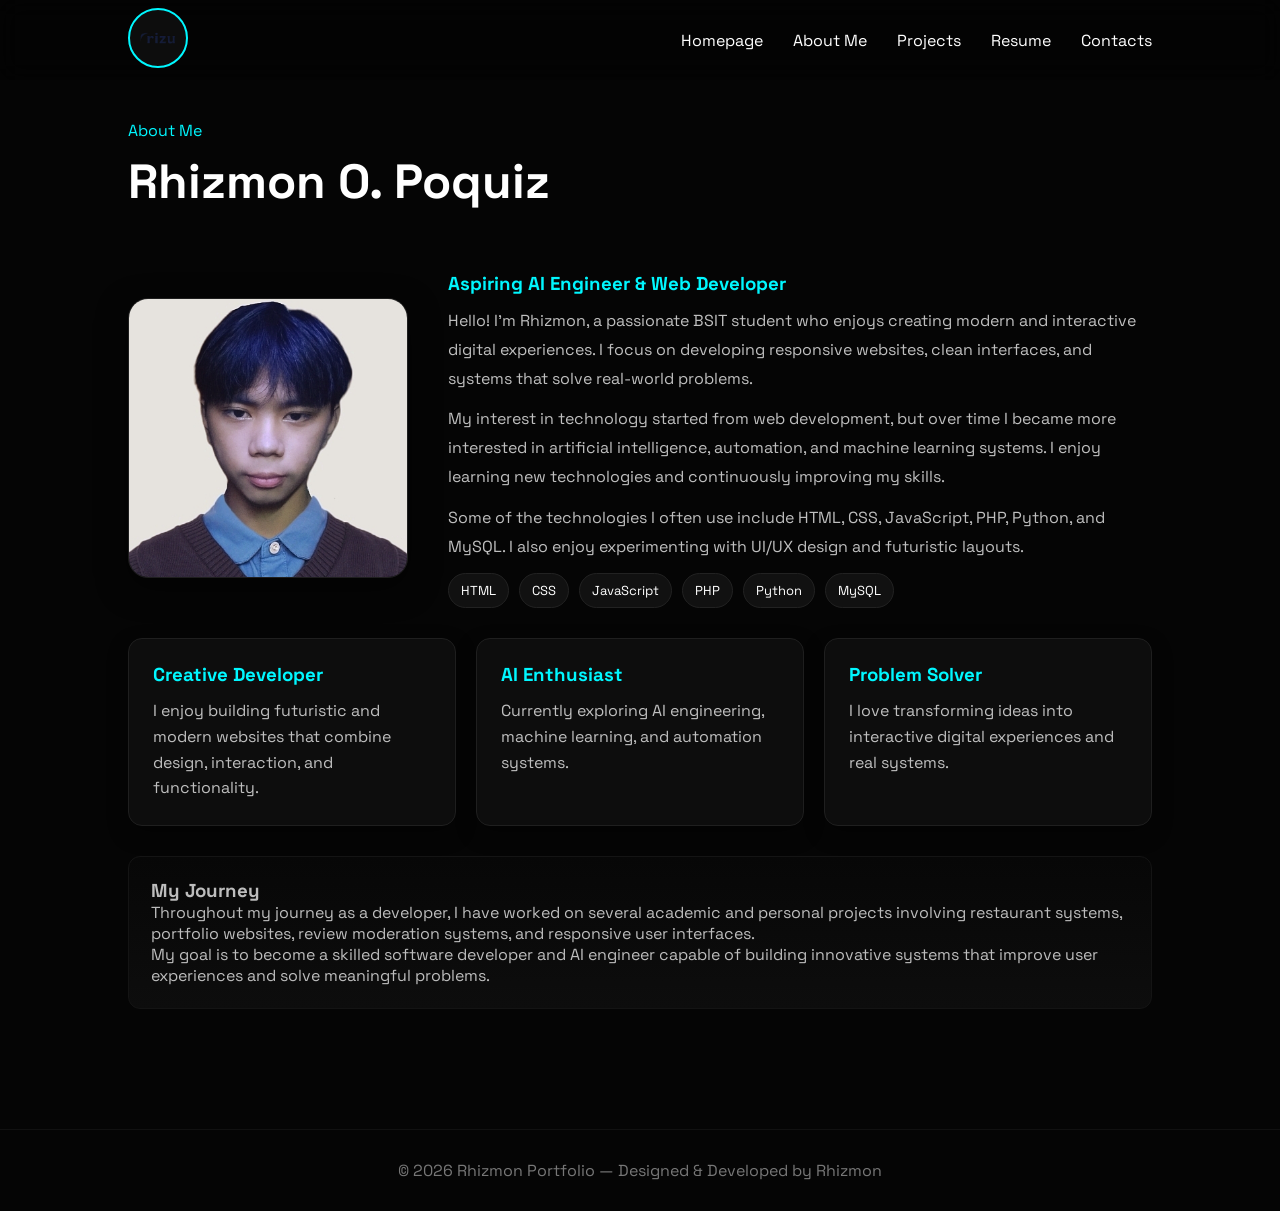
==== Sections/about.html @ 5b3625b2 "first portfolio commit" ====
<!DOCTYPE html>
<html lang="en">
<head>
  <meta charset="UTF-8" />
  <meta name="viewport" content="width=device-width, initial-scale=1.0"/>
  <title>Rhizmon Portfolio - About Me</title>
  <link rel="icon" type="image/png" href="../Assets/images/logo.png">
  <link rel="preconnect" href="https://fonts.googleapis.com">
  <link href="https://fonts.googleapis.com/css2?family=Space+Grotesk:wght@300;400;500;700&display=swap" rel="stylesheet">

  <link rel="stylesheet" href="../styles.css">
</head>
<body>

  <header class="navbar">
    <div class="logo">
      <a href="../index.html">
        <img src="../Assets/images/logo.png" alt="Logo">
      </a>
    </div>

    <nav>
      <ul class="nav-links">
        <li><a href="../index.html">Homepage</a></li>
        <li><a href="about.html">About Me</a></li>
        <li><a href="projects.html">Projects</a></li>
        <li><a href="resume.html">Resume</a></li>
        <li><a href="contact.html">Contacts</a></li>
      </ul>
    </nav>

    <div class="menu-btn" id="menuBtn">
      ☰
    </div>
  </header>

  <section class="about" id="about">

    <div class="section-title">
      <p>About Me</p>
      <h2>Rhizmon O. Poquiz</h2>
    </div>

    <!-- NEW INTRO SECTION -->
    <div class="about-intro">

      <div class="about-image">
        <img src="../Assets/images/1x1.jpg" alt="Rhizmon Profile">
      </div>

      <div class="about-text">

        <h3>Aspiring AI Engineer & Web Developer</h3>

        <p>
          Hello! I'm Rhizmon, a passionate BSIT student who enjoys
          creating modern and interactive digital experiences.
          I focus on developing responsive websites, clean interfaces,
          and systems that solve real-world problems.
        </p>

        <p>
          My interest in technology started from web development,
          but over time I became more interested in artificial intelligence,
          automation, and machine learning systems.
          I enjoy learning new technologies and continuously improving my skills.
        </p>

        <p>
          Some of the technologies I often use include HTML, CSS,
          JavaScript, PHP, Python, and MySQL.
          I also enjoy experimenting with UI/UX design and futuristic layouts.
        </p>

        <div class="skills">

          <span>HTML</span>
          <span>CSS</span>
          <span>JavaScript</span>
          <span>PHP</span>
          <span>Python</span>
          <span>MySQL</span>

        </div>

      </div>

    </div>

    <div class="about-container">

      <div class="about-box">
        <h3>Creative Developer</h3>

        <p>
          I enjoy building futuristic and modern websites
          that combine design, interaction, and functionality.
        </p>
      </div>

      <div class="about-box">
        <h3>AI Enthusiast</h3>

        <p>
          Currently exploring AI engineering,
          machine learning, and automation systems.
        </p>
      </div>

      <div class="about-box">
        <h3>Problem Solver</h3>

        <p>
          I love transforming ideas into interactive
          digital experiences and real systems.
        </p>
      </div>

    </div>

    <!-- NEW EXTRA SECTION -->
    <div class="journey-section">

      <h3>My Journey</h3>

      <p>
        Throughout my journey as a developer,
        I have worked on several academic and personal projects
        involving restaurant systems, portfolio websites,
        review moderation systems, and responsive user interfaces.
      </p>

      <p>
        My goal is to become a skilled software developer
        and AI engineer capable of building innovative systems
        that improve user experiences and solve meaningful problems.
      </p>

    </div>

  </section>

  <footer>
    <p>
      © 2026 Rhizmon Portfolio — Designed & Developed by Rhizmon
    </p>
  </footer>

  <script src="../script.js"></script>

</body>
</html>
---- styles.css ----
/* style.css */

*{
  margin:0;
  padding:0;
  box-sizing:border-box;
  scroll-behavior:smooth;
}

body{
  background:#050505;
  color:white;
  font-family:'Space Grotesk', sans-serif;
}

section{
  padding:120px 10%;
}

.navbar{
  width:100%;
  height:80px;
  padding:0 10%;
  display:flex;
  justify-content:space-between;
  align-items:center;
  position:fixed;
  top:0;
  z-index:1000;
  backdrop-filter:blur(12px);
  background:rgba(0,0,0,0.3);
}

.logo{
  display:flex;
  align-items:center;
}

.logo img{
  width:60px;
  height:60px;
  object-fit:cover;
  border-radius:50%;
  border:2px solid #00f7ff;
  padding:3px;
  background:#0d0d0d;
  transition:0.3s ease;
}

.logo img:hover{
  transform:scale(1.08);
  box-shadow:0 0 20px #00f7ff;
}

.nav-links{
  display:flex;
  gap:30px;
  list-style:none;
}

.nav-links a{
  text-decoration:none;
  color:white;
  transition:0.3s;
}

.nav-links a:hover{
  color:#00f7ff;
}

.menu-btn{
  display:none;
}

/* HERO */

.hero{
  min-height:100vh;
  display:flex;
  justify-content:space-between;
  align-items:center;
  gap:60px;
}

.small-text{
  color:#00f7ff;
  letter-spacing:3px;
  margin-bottom:20px;
}

.hero h1{
  font-size:72px;
  line-height:1;
  margin-bottom:20px;
}

.hero h1 span{
  color:#8d8d8d;
  font-size:30px;
}

.hero-desc{
  max-width:550px;
  color:#a3a3a3;
  line-height:1.8;
  margin-bottom:40px;
}

.hero-buttons{
  display:flex;
  gap:20px;
}

.primary-btn,
.secondary-btn{
  padding:15px 30px;
  border-radius:50px;
  text-decoration:none;
  transition:0.3s;
}

.primary-btn{
  background:#00f7ff;
  color:black;
  font-weight:700;
}

.primary-btn:hover{
  transform:translateY(-5px);
}

.secondary-btn{
  border:1px solid #333;
  color:white;
}

.secondary-btn:hover{
  border-color:#00f7ff;
}

.profile-card{
  width:400px;
  height:400px;
  border-radius:30px;
  background:#0d0d0d;
  position:relative;
  overflow:hidden;
  display:flex;
  justify-content:center;
  align-items:center;
  border:1px solid #1f1f1f;
}

.circle{
  position:absolute;
  width:250px;
  height:250px;
  background:#00f7ff;
  filter:blur(100px);
}

.profile-card img{
  width:90%;
  position:relative;
  z-index:2;
}

/* TITLES */

.section-title{
  margin-bottom:60px;
}

.section-title p{
  color:#00f7ff;
  margin-bottom:10px;
}

.section-title h2{
  font-size:48px;
}

/* PROJECTS */

.project-grid{
  display:grid;
  grid-template-columns:repeat(auto-fit,minmax(300px,1fr));
  gap:30px;
}

.project-card{
  background:#0d0d0d;
  border:1px solid #1f1f1f;
  border-radius:25px;
  overflow:hidden;
  transition:0.4s;
}

.project-card:hover{
  transform:translateY(-10px);
  border-color:#00f7ff;
}

.project-card img,
.project-image{
  width:100%;
  height:220px;
  object-fit:cover;
  display:block;
  background:linear-gradient(135deg,#00f7ff,#002fff);
}

.project-content{
  padding:30px;
}

.project-content h3{
  margin-bottom:15px;
}

.project-content p{
  color:#a3a3a3;
  line-height:1.7;
}

.tags{
  margin-top:20px;
  display:flex;
  gap:10px;
  flex-wrap:wrap;
}

.tags span{
  background:#111;
  padding:8px 15px;
  border-radius:30px;
  font-size:14px;
  border:1px solid #222;
}

/* ABOUT */

/* ABOUT */

.about-intro{
  display:flex;
  gap:40px;
  align-items:center;
  margin-bottom:30px;
}

.about-image img{
  width:280px;
  height:280px;
  object-fit:cover;
  border-radius:20px;
  border:1px solid #1f1f1f;
  box-shadow:0 10px 30px rgba(0,0,0,0.5);
}

.about-text h3{
  margin-bottom:12px;
  color:#00f7ff;
}

.about-text p{
  color:#bfbfbf;
  line-height:1.8;
  margin-bottom:12px;
}

.skills{
  display:flex;
  gap:10px;
  flex-wrap:wrap;
  margin-top:10px;
}

.skills span{
  background:#111;
  padding:8px 12px;
  border-radius:999px;
  font-size:13px;
  border:1px solid #222;
}

.about-grid{
  display:grid;
  grid-template-columns:320px 1fr;
  gap:40px;
  align-items:start;
}

.about-left{
  text-align:left;
}

.about-name{
  margin-top:18px;
  font-size:22px;
}

.about-role{
  color:#8d8d8d;
  margin-bottom:14px;
}

.cta-btn{
  display:inline-block;
  margin-top:14px;
  padding:12px 28px;
  background:#00f7ff;
  color:black;
  border-radius:50px;
  text-decoration:none;
  font-weight:700;
}

.about-right{
  max-width:900px;
}

.about-container{
  display:grid;
  grid-template-columns:repeat(auto-fit,minmax(250px,1fr));
  gap:20px;
  margin-top:24px;
}

.about-box{
  background:#0d0d0d;
  padding:24px;
  border-radius:14px;
  border:1px solid #1f1f1f;
  box-shadow:0 8px 20px rgba(0,0,0,0.35);
}

.about-box h3{
  margin-bottom:12px;
  color:#00f7ff;
}

.about-box p{
  color:#bfbfbf;
  line-height:1.6;
}

.about-cards{
  display:grid;
  grid-template-columns:repeat(2,1fr);
  gap:20px;
  margin-top:18px;
}

.journey-section{
  margin-top:30px;
  padding:22px;
  border-radius:12px;
  background:linear-gradient(180deg,#070707,#0d0d0d);
  border:1px solid #141414;
  color:#bdbdbd;
}

@media(max-width:900px){
  .about-intro{
    flex-direction:column;
    text-align:center;
  }

  .about-image img{
    width:220px;
    height:220px;
    margin:0 auto;
  }

  .about-grid{
    grid-template-columns:1fr;
  }

  .about-cards{
    grid-template-columns:1fr;
  }
}

/* RESUME */

.resume-container{
  display:grid;
  grid-template-columns:repeat(auto-fit,minmax(250px,1fr));
  gap:30px;
}

.resume-card{
  background:#0d0d0d;
  padding:40px;
  border-radius:25px;
  border:1px solid #1f1f1f;
}

.resume-card h3{
  margin-bottom:15px;
}

.resume-card p{
  color:#a3a3a3;
  line-height:1.7;
}

.resume-button{
  margin-top:50px;
}

.resume-button a{
  text-decoration:none;
  background:#00f7ff;
  color:black;
  padding:15px 35px;
  border-radius:50px;
  font-weight:700;
}

/* Resume page layout */
.resume-grid{
  display:grid;
  grid-template-columns:360px 1fr;
  gap:40px;
  align-items:start;
}

.resume-summary{
  background:rgba(255,255,255,0.03);
  border:1px solid rgba(255,255,255,0.06);
  border-radius:22px;
  padding:30px;
  box-shadow:0 24px 60px rgba(0,0,0,0.18);
}

.resume-summary h3{
  font-size:26px;
  margin-bottom:8px;
}

.summary-head{
  margin-bottom:18px;
}

.resume-copy{
  color:#d0d0d0;
  line-height:1.8;
}

.resume-actions{
  display:flex;
  flex-wrap:wrap;
  gap:14px;
  margin-top:22px;
  margin-bottom:26px;
}

.download-btn,
.print-btn{
  display:inline-flex;
  align-items:center;
  justify-content:center;
  padding:12px 22px;
  border-radius:999px;
  font-weight:700;
  transition:transform 0.2s ease, box-shadow 0.2s ease;
}

.download-btn{
  background:#00f7ff;
  color:#050505;
  border:none;
}

.print-btn{
  background:transparent;
  color:#00f7ff;
  border:1px solid rgba(0,247,255,0.35);
}

.download-btn:hover,
.print-btn:hover{
  transform:translateY(-3px);
  box-shadow:0 18px 30px rgba(0,247,255,0.18);
}

.resume-meta{
  display:grid;
  grid-template-columns:1fr;
  gap:14px;
  margin-top:18px;
}

.resume-meta div{
  background:rgba(0,0,0,0.14);
  border:1px solid rgba(255,255,255,0.06);
  border-radius:16px;
  padding:18px;
}

.resume-meta span{
  display:block;
  text-transform:uppercase;
  font-size:11px;
  letter-spacing:1px;
  color:#7e9aa8;
  margin-bottom:6px;
}

.resume-meta strong{
  display:block;
  font-size:14px;
  color:#f3f3f3;
}

.resume-right .resume-container{
  padding:0;
  gap:20px;
}

.resume-card{
  background:rgba(255,255,255,0.02);
  border:1px solid rgba(255,255,255,0.08);
  box-shadow:0 12px 30px rgba(0,0,0,0.18);
  padding:32px;
  border-radius:22px;
}

.resume-card h3{
  margin-bottom:14px;
}

.resume-card p{
  color:#c4c4c4;
  line-height:1.8;
}

.highlight-card{
  background:linear-gradient(135deg, rgba(0,247,255,0.15), rgba(0,0,0,0.05));
}

.resume-skills{
  margin-top:28px;
}

.resume-skills h4{
  margin-bottom:16px;
}

.skill-list{
  display:flex;
  flex-wrap:wrap;
  gap:12px;
}

.skill-list span{
  display:inline-flex;
  padding:10px 16px;
  border-radius:999px;
  background:rgba(0,0,0,0.14);
  border:1px solid rgba(255,255,255,0.08);
  color:#d8d8d8;
  font-size:13px;
}

.certificates{
  margin-top:28px;
}

.cert-grid{
  display:grid;
  grid-template-columns:repeat(3,1fr);
  gap:14px;
  margin-top:16px;
}

.cert-grid a{
  display:block;
  position:relative;
  overflow:hidden;
  border-radius:16px;
  border:1px solid rgba(255,255,255,0.08);
}

.cert-grid img{
  width:100%;
  height:136px;
  object-fit:cover;
  transition:transform 0.35s ease, opacity 0.35s ease;
}

.cert-grid a:hover img{
  transform:scale(1.05);
  opacity:0.92;
}

@media(max-width:950px){
  .resume-grid{
    grid-template-columns:1fr;
  }

  .cert-grid{
    grid-template-columns:repeat(2,1fr);
  }
}

@media(max-width:900px){
  .resume-grid{
    grid-template-columns:1fr;
  }

  .cert-grid{
    grid-template-columns:repeat(2,1fr);
  }
}

/* CONTACT */

.contact-container{
  display:grid;
  grid-template-columns:1fr 1fr;
  gap:60px;
  align-items:start;
}

.contact-left h3{
  font-size:24px;
  margin-bottom:12px;
}

.contact-left p{
  color:#a3a3a3;
  line-height:1.8;
  margin-bottom:28px;
}

.social-links{
  display:grid;
  grid-template-columns:1fr 1fr;
  gap:14px;
  flex-wrap:wrap;
}

.social-links a{
  display:flex;
  align-items:center;
  justify-content:center;
  gap:8px;

  text-decoration:none;
  color:white;
  font-size:14px;

  padding:14px 16px;
  border-radius:12px;

  background:#0d0d0d;
  border:1px solid #1f1f1f;

  transition:0.3s ease;
}

.social-links a:hover{
  background:#00f7ff;
  color:black;
  transform:translateY(-3px);
  box-shadow:0 8px 20px rgba(0,247,255,0.3);
}

.social-links img{
  width:20px;
  height:20px;
  object-fit:contain;
}

.contact-form{
  display:flex;
  flex-direction:column;
  gap:18px;
}

.form-group{
  display:flex;
  flex-direction:column;
  gap:8px;
}

.form-group label{
  font-size:13px;
  color:#00f7ff;
  font-weight:500;
  letter-spacing:0.5px;
}

.contact-form input,
.contact-form textarea{
  width:100%;
  background:#0d0d0d;
  border:1px solid #1f1f1f;
  padding:14px 16px;
  border-radius:12px;
  color:white;
  font-family:'Space Grotesk', sans-serif;
  font-size:14px;
  transition:0.3s ease;
}

.contact-form input:focus,
.contact-form textarea:focus{
  outline:none;
  border-color:#00f7ff;
  box-shadow:0 0 12px rgba(0,247,255,0.2);
}

.contact-form textarea{
  height:140px;
  resize:vertical;
  min-height:120px;
}

.form-message{
  padding:12px 14px;
  border-radius:8px;
  font-size:13px;
  text-align:center;
  display:none;
}

.form-message.success{
  background:#1a3a2a;
  color:#4ade80;
  border:1px solid #22c55e;
  display:block;
}

.form-message.error{
  background:#3a1a1a;
  color:#f87171;
  border:1px solid #ef4444;
  display:block;
}

.submit-btn{
  padding:14px 28px;
  border:none;
  border-radius:50px;
  background:#00f7ff;
  color:black;
  font-weight:700;
  cursor:pointer;
  font-size:14px;
  transition:0.3s ease;
}

.submit-btn:hover{
  transform:translateY(-3px);
  box-shadow:0 8px 20px rgba(0,247,255,0.3);
}

.submit-btn:active{
  transform:translateY(-1px);
}

@media(max-width:768px){
  .contact-container{
    grid-template-columns:1fr;
    gap:40px;
  }

  .social-links{
    grid-template-columns:1fr;
  }
}

/* FOOTER */

footer{
  padding:30px;
  text-align:center;
  color:#777;
  border-top:1px solid #111;
}

/* RESPONSIVE */

@media(max-width:900px){

  .hero{
    flex-direction:column;
    justify-content:center;
    text-align:center;
  }

  .hero-buttons{
    justify-content:center;
  }

  .hero h1{
    font-size:52px;
  }

  .profile-card{
    width:320px;
    height:320px;
  }

  .nav-links{
    position:fixed;
    top:80px;
    right:-100%;
    width:260px;
    height:calc(100vh - 80px);
    background:rgba(0,0,0,0.95);
    flex-direction:column;
    justify-content:flex-start;
    align-items:flex-start;
    gap:25px;
    padding:35px 20px;
    display:flex;
    transition:right 0.3s ease;
  }

  .nav-links.active{
    right:0;
  }

  .nav-links li{
    width:100%;
  }

  .nav-links a{
    width:100%;
    display:block;
    padding:10px 0;
  }

  .menu-btn{
    display:flex;
    font-size:30px;
    cursor:pointer;
  }

}

.hidden{
  opacity:0;
  transform:translateY(50px);
  transition:all 0.8s ease;
}

.show{
  opacity:1;
  transform:translateY(0);
}
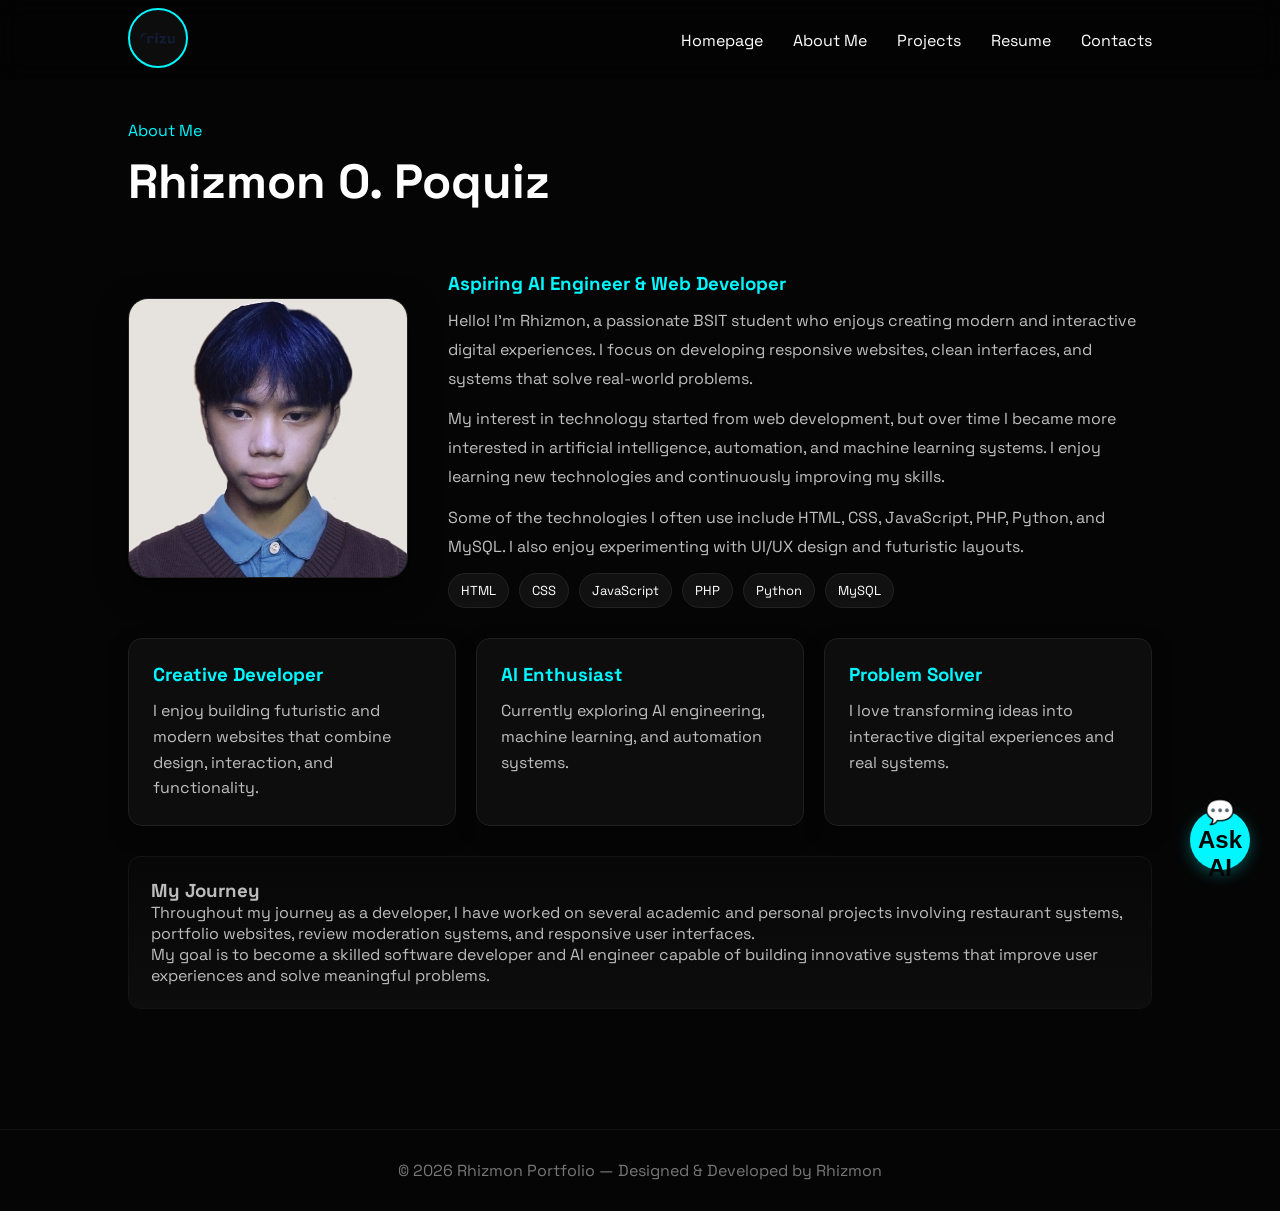
==== commit 9c8f65c2: "AI chatbot implemented" ====
--- a/Sections/about.html
+++ b/Sections/about.html
@@ -140,6 +140,21 @@
 
   </section>
 
+  <!-- AI CHATBOT -->
+  <div class="chatbot-container" id="chatbotContainer">
+    <div class="chatbot-header">
+      <h3>AI Assistant</h3>
+      <button class="chatbot-close" id="chatbotClose">✕</button>
+    </div>
+    <div class="chatbot-messages" id="chatbotMessages"></div>
+    <div class="chatbot-input-area">
+      <input type="text" id="chatbotInput" placeholder="Ask me anything about Rhizmon..." autocomplete="off">
+      <button id="chatbotSend">Send</button>
+    </div>
+  </div>
+
+  <button class="chatbot-toggle" id="chatbotToggle">💬 Ask AI</button>
+
   <footer>
     <p>
       © 2026 Rhizmon Portfolio — Designed & Developed by Rhizmon
--- a/styles.css
+++ b/styles.css
@@ -853,4 +853,237 @@
 .show{
   opacity:1;
   transform:translateY(0);
+}
+
+/* CHATBOT STYLES */
+
+.chatbot-toggle{
+  position:fixed;
+  bottom:30px;
+  right:30px;
+  z-index:999;
+  width:60px;
+  height:60px;
+  border-radius:50%;
+  background:#00f7ff;
+  color:#050505;
+  border:none;
+  font-size:24px;
+  font-weight:bold;
+  cursor:pointer;
+  display:flex;
+  align-items:center;
+  justify-content:center;
+  transition:all 0.3s ease;
+  box-shadow:0 4px 15px rgba(0,247,255,0.3);
+}
+
+.chatbot-toggle:hover{
+  transform:scale(1.1);
+  box-shadow:0 8px 25px rgba(0,247,255,0.5);
+}
+
+.chatbot-container{
+  position:fixed;
+  bottom:100px;
+  right:30px;
+  width:350px;
+  height:500px;
+  background:rgba(13,13,13,0.95);
+  border:1px solid rgba(0,247,255,0.3);
+  border-radius:16px;
+  display:flex;
+  flex-direction:column;
+  z-index:998;
+  opacity:0;
+  visibility:hidden;
+  transform:scale(0.8) translateY(20px);
+  transition:all 0.3s ease;
+  box-shadow:0 20px 60px rgba(0,247,255,0.2);
+}
+
+.chatbot-container.active{
+  opacity:1;
+  visibility:visible;
+  transform:scale(1) translateY(0);
+}
+
+.chatbot-header{
+  padding:20px;
+  border-bottom:1px solid rgba(0,247,255,0.2);
+  display:flex;
+  justify-content:space-between;
+  align-items:center;
+}
+
+.chatbot-header h3{
+  color:#00f7ff;
+  font-size:18px;
+  margin:0;
+}
+
+.chatbot-close{
+  background:none;
+  border:none;
+  color:#00f7ff;
+  font-size:24px;
+  cursor:pointer;
+  transition:0.2s;
+}
+
+.chatbot-close:hover{
+  transform:scale(1.2);
+}
+
+.chatbot-messages{
+  flex:1;
+  overflow-y:auto;
+  padding:20px;
+  display:flex;
+  flex-direction:column;
+  gap:15px;
+}
+
+.chatbot-message{
+  display:flex;
+  gap:10px;
+  animation:fadeInUp 0.3s ease;
+}
+
+.chatbot-message.user{
+  justify-content:flex-end;
+}
+
+.chatbot-message-content{
+  max-width:70%;
+  padding:12px 16px;
+  border-radius:12px;
+  line-height:1.5;
+  font-size:14px;
+  word-wrap:break-word;
+}
+
+.chatbot-message.ai .chatbot-message-content{
+  background:rgba(0,247,255,0.1);
+  border:1px solid rgba(0,247,255,0.2);
+  color:#e0e0e0;
+}
+
+.chatbot-message.user .chatbot-message-content{
+  background:#00f7ff;
+  color:#050505;
+  border-radius:12px 0 12px 12px;
+}
+
+.chatbot-message.system .chatbot-message-content{
+  background:rgba(255,255,255,0.05);
+  color:#8d8d8d;
+  font-size:12px;
+  justify-content:center;
+  text-align:center;
+}
+
+.chatbot-input-area{
+  padding:15px;
+  border-top:1px solid rgba(0,247,255,0.2);
+  display:flex;
+  gap:10px;
+}
+
+#chatbotInput{
+  flex:1;
+  background:rgba(0,0,0,0.3);
+  border:1px solid rgba(0,247,255,0.3);
+  color:white;
+  padding:10px 12px;
+  border-radius:8px;
+  font-size:14px;
+  font-family:'Space Grotesk', sans-serif;
+  transition:0.3s;
+}
+
+#chatbotInput:focus{
+  outline:none;
+  border-color:#00f7ff;
+  background:rgba(0,247,255,0.05);
+  box-shadow:0 0 10px rgba(0,247,255,0.2);
+}
+
+#chatbotInput::placeholder{
+  color:rgba(255,255,255,0.5);
+}
+
+#chatbotSend{
+  background:#00f7ff;
+  color:#050505;
+  border:none;
+  padding:10px 16px;
+  border-radius:8px;
+  font-weight:bold;
+  cursor:pointer;
+  transition:0.3s;
+  font-size:14px;
+}
+
+#chatbotSend:hover{
+  transform:scale(1.05);
+  box-shadow:0 4px 12px rgba(0,247,255,0.4);
+}
+
+#chatbotSend:disabled{
+  opacity:0.5;
+  cursor:not-allowed;
+  transform:none;
+}
+
+@keyframes fadeInUp{
+  from{
+    opacity:0;
+    transform:translateY(10px);
+  }
+  to{
+    opacity:1;
+    transform:translateY(0);
+  }
+}
+
+/* Scrollbar styling */
+.chatbot-messages::-webkit-scrollbar{
+  width:6px;
+}
+
+.chatbot-messages::-webkit-scrollbar-track{
+  background:transparent;
+}
+
+.chatbot-messages::-webkit-scrollbar-thumb{
+  background:rgba(0,247,255,0.3);
+  border-radius:3px;
+}
+
+.chatbot-messages::-webkit-scrollbar-thumb:hover{
+  background:rgba(0,247,255,0.5);
+}
+
+/* Mobile responsive */
+@media(max-width:600px){
+  .chatbot-toggle{
+    width:50px;
+    height:50px;
+    font-size:20px;
+    bottom:20px;
+    right:20px;
+  }
+
+  .chatbot-container{
+    width:calc(100vw - 20px);
+    height:400px;
+    bottom:80px;
+    right:10px;
+    left:10px;
+  }
+
+  .chatbot-message-content{
+    max-width:85%;
+  }
 }
